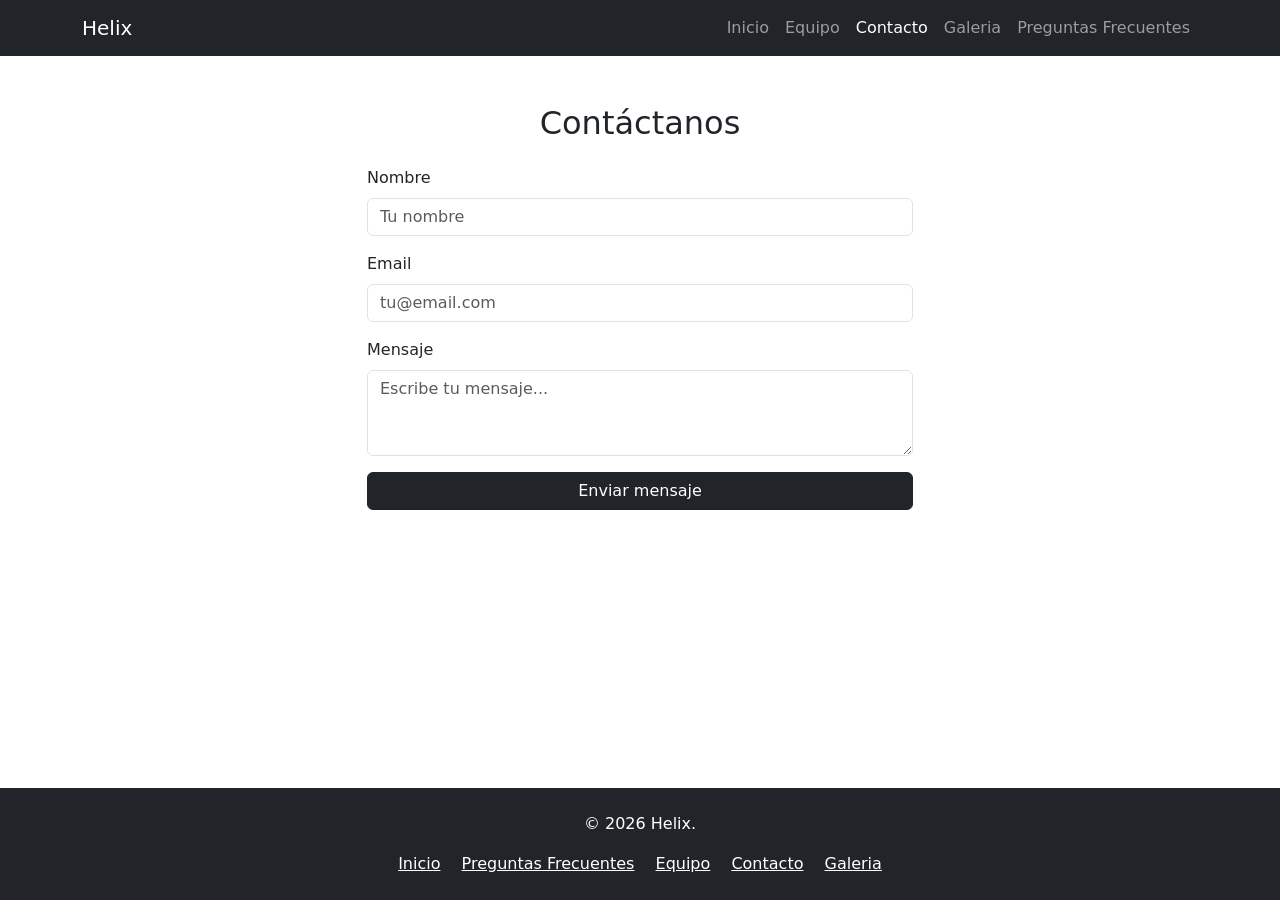
==== contacto.html @ b9b84ae5 "Adicion de pagina de contacto" ====
<!DOCTYPE html>
<html lang="es">
<head>
    <meta charset="UTF-8">
    <meta name="viewport" content="width=device-width, initial-scale=1.0">
    <title>Helix - Contacto</title>
    <link href="https://cdn.jsdelivr.net/npm/bootstrap@5.3.3/dist/css/bootstrap.min.css" rel="stylesheet">
    <link href="estilos.css" rel="stylesheet">
</head>
<body>
    <nav class="navbar navbar-expand-lg navbar-dark bg-dark">
        <div class="container">
            <a class="navbar-brand" href="index.html">Helix</a>
            <button class="navbar-toggler" type="button" data-bs-toggle="collapse" data-bs-target="#menuNavbar">
                <span class="navbar-toggler-icon"></span>
            </button>
            <div class="collapse navbar-collapse" id="menuNavbar">
                <ul class="navbar-nav ms-auto">
                    <li class="nav-item"><a class="nav-link" href="index.html">Inicio</a></li>
                    <li class="nav-item"><a class="nav-link" href="equipo.html">Equipo</a></li>
                    <li class="nav-item"><a class="nav-link active" href="contacto.html">Contacto</a></li>
                    <li class="nav-item"><a class="nav-link" href="index.html">Galeria</a></li>
                    <li class="nav-item"><a class="nav-link" href="equipo.html">Preguntas Frecuentes</a></li>
                    
            </ul>
            </div>
        </div>
    </nav>

    <main>
        <section class="container my-5">
            <h2 class="text-center mb-4">Contáctanos</h2>
            <div class="row justify-content-center">
                <div class="col-md-6">
                    <div class="mb-3">
                        <label for="nombre" class="form-label">Nombre</label>
                        <input type="text" class="form-control" id="nombre" placeholder="Tu nombre">
                    </div>
                    <div class="mb-3">
                        <label for="email" class="form-label">Email</label>
                        <input type="email" class="form-control" id="email" placeholder="tu@email.com">
                    </div>
                    <div class="mb-3">
                        <label for="mensaje" class="form-label">Mensaje</label>
                        <textarea class="form-control" id="mensaje" rows="3" placeholder="Escribe tu mensaje..."></textarea>
                    </div>
                    <button type="button" class="btn btn-dark w-100">Enviar mensaje</button>
                </div>
            </div>
        </section>
    </main>
<footer class="bg-dark text-white text-center py-4">
 <div class="container">
   <p>© 2026 Helix.</p>
   <div>
     <a href="" class="text-white mx-2">Inicio</a>
     <a href="" class="text-white mx-2">Preguntas Frecuentes</a>
     <a href="" class="text-white mx-2">Equipo</a>
     <a href="" class="text-white mx-2">Contacto</a>
     <a href="" class="text-white mx-2">Galeria</a>
   </div>
 </div>
</footer>
</body>
</html>
---- estilos.css ----
body {
    min-height: 100vh;
    display: flex;
    flex-direction: column;
}

main {
    flex-grow: 1;
}

.card {
    transition: transform 0.3s ease, box-shadow 0.3s ease;
}

.card:hover {
    transform: translateY(-8px);
    box-shadow: 0 8px 20px rgba(0, 0, 0, 0.15);
}
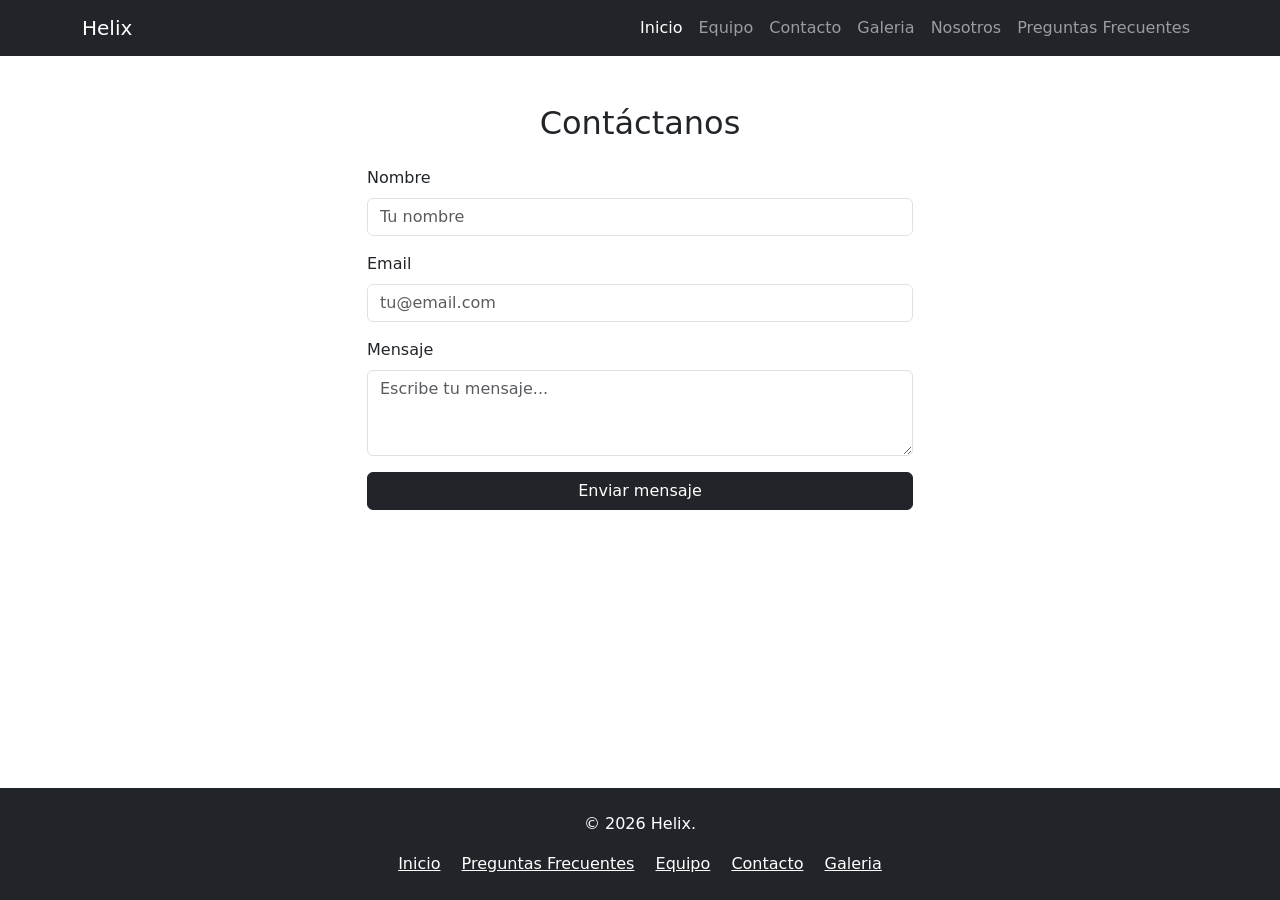
==== commit cf917de6: "Nosotros listo" ====
--- a/contacto.html
+++ b/contacto.html
@@ -1,5 +1,6 @@
 <!DOCTYPE html>
 <html lang="es">
+
 <head>
     <meta charset="UTF-8">
     <meta name="viewport" content="width=device-width, initial-scale=1.0">
@@ -7,6 +8,7 @@
     <link href="https://cdn.jsdelivr.net/npm/bootstrap@5.3.3/dist/css/bootstrap.min.css" rel="stylesheet">
     <link href="estilos.css" rel="stylesheet">
 </head>
+
 <body>
     <nav class="navbar navbar-expand-lg navbar-dark bg-dark">
         <div class="container">
@@ -16,13 +18,13 @@
             </button>
             <div class="collapse navbar-collapse" id="menuNavbar">
                 <ul class="navbar-nav ms-auto">
-                    <li class="nav-item"><a class="nav-link" href="index.html">Inicio</a></li>
-                    <li class="nav-item"><a class="nav-link" href="equipo.html">Equipo</a></li>
-                    <li class="nav-item"><a class="nav-link active" href="contacto.html">Contacto</a></li>
+                    <li class="nav-item"><a class="nav-link active" href="index.html">Inicio</a></li>
+                    <li class="nav-item"><a class="nav-link " href="equipo.html">Equipo</a></li>
+                    <li class="nav-item"><a class="nav-link" href="contacto.html">Contacto</a></li>
                     <li class="nav-item"><a class="nav-link" href="index.html">Galeria</a></li>
+                    <li class="nav-item"><a class="nav-link" href="nosotros.html">Nosotros</a></li>
                     <li class="nav-item"><a class="nav-link" href="equipo.html">Preguntas Frecuentes</a></li>
-                    
-            </ul>
+                </ul>
             </div>
         </div>
     </nav>
@@ -42,24 +44,26 @@
                     </div>
                     <div class="mb-3">
                         <label for="mensaje" class="form-label">Mensaje</label>
-                        <textarea class="form-control" id="mensaje" rows="3" placeholder="Escribe tu mensaje..."></textarea>
+                        <textarea class="form-control" id="mensaje" rows="3"
+                            placeholder="Escribe tu mensaje..."></textarea>
                     </div>
                     <button type="button" class="btn btn-dark w-100">Enviar mensaje</button>
                 </div>
             </div>
         </section>
     </main>
-<footer class="bg-dark text-white text-center py-4">
- <div class="container">
-   <p>© 2026 Helix.</p>
-   <div>
-     <a href="" class="text-white mx-2">Inicio</a>
-     <a href="" class="text-white mx-2">Preguntas Frecuentes</a>
-     <a href="" class="text-white mx-2">Equipo</a>
-     <a href="" class="text-white mx-2">Contacto</a>
-     <a href="" class="text-white mx-2">Galeria</a>
-   </div>
- </div>
-</footer>
+    <footer class="bg-dark text-white text-center py-4">
+        <div class="container">
+            <p>© 2026 Helix.</p>
+            <div>
+                <a href="" class="text-white mx-2">Inicio</a>
+                <a href="" class="text-white mx-2">Preguntas Frecuentes</a>
+                <a href="" class="text-white mx-2">Equipo</a>
+                <a href="" class="text-white mx-2">Contacto</a>
+                <a href="" class="text-white mx-2">Galeria</a>
+            </div>
+        </div>
+    </footer>
 </body>
+
 </html>
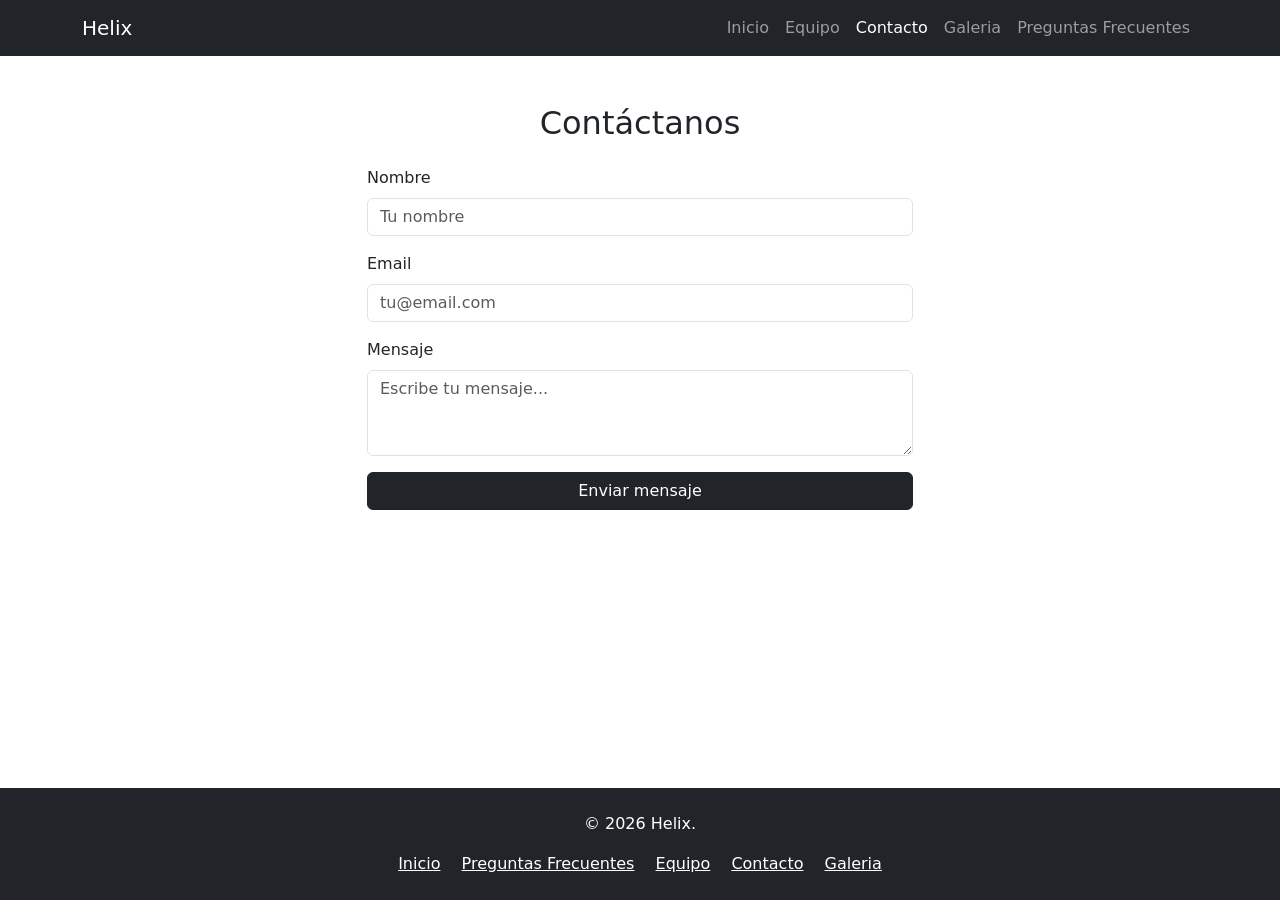
==== commit 009684af: "Correccion en link en navbar" ====
--- a/contacto.html
+++ b/contacto.html
@@ -1,6 +1,5 @@
 <!DOCTYPE html>
 <html lang="es">
-
 <head>
     <meta charset="UTF-8">
     <meta name="viewport" content="width=device-width, initial-scale=1.0">
@@ -8,7 +7,6 @@
     <link href="https://cdn.jsdelivr.net/npm/bootstrap@5.3.3/dist/css/bootstrap.min.css" rel="stylesheet">
     <link href="estilos.css" rel="stylesheet">
 </head>
-
 <body>
     <nav class="navbar navbar-expand-lg navbar-dark bg-dark">
         <div class="container">
@@ -18,13 +16,13 @@
             </button>
             <div class="collapse navbar-collapse" id="menuNavbar">
                 <ul class="navbar-nav ms-auto">
-                    <li class="nav-item"><a class="nav-link active" href="index.html">Inicio</a></li>
-                    <li class="nav-item"><a class="nav-link " href="equipo.html">Equipo</a></li>
-                    <li class="nav-item"><a class="nav-link" href="contacto.html">Contacto</a></li>
+                    <li class="nav-item"><a class="nav-link" href="index.html">Inicio</a></li>
+                    <li class="nav-item"><a class="nav-link" href="equipo.html">Equipo</a></li>
+                    <li class="nav-item"><a class="nav-link active" href="contacto.html">Contacto</a></li>
                     <li class="nav-item"><a class="nav-link" href="index.html">Galeria</a></li>
-                    <li class="nav-item"><a class="nav-link" href="nosotros.html">Nosotros</a></li>
-                    <li class="nav-item"><a class="nav-link" href="equipo.html">Preguntas Frecuentes</a></li>
-                </ul>
+                    <li class="nav-item"><a class="nav-link" href="preguntasFrecuentes.html">Preguntas Frecuentes</a></li>
+                    
+            </ul>
             </div>
         </div>
     </nav>
@@ -44,26 +42,24 @@
                     </div>
                     <div class="mb-3">
                         <label for="mensaje" class="form-label">Mensaje</label>
-                        <textarea class="form-control" id="mensaje" rows="3"
-                            placeholder="Escribe tu mensaje..."></textarea>
+                        <textarea class="form-control" id="mensaje" rows="3" placeholder="Escribe tu mensaje..."></textarea>
                     </div>
                     <button type="button" class="btn btn-dark w-100">Enviar mensaje</button>
                 </div>
             </div>
         </section>
     </main>
-    <footer class="bg-dark text-white text-center py-4">
-        <div class="container">
-            <p>© 2026 Helix.</p>
-            <div>
-                <a href="" class="text-white mx-2">Inicio</a>
-                <a href="" class="text-white mx-2">Preguntas Frecuentes</a>
-                <a href="" class="text-white mx-2">Equipo</a>
-                <a href="" class="text-white mx-2">Contacto</a>
-                <a href="" class="text-white mx-2">Galeria</a>
-            </div>
-        </div>
-    </footer>
+<footer class="bg-dark text-white text-center py-4">
+ <div class="container">
+   <p>© 2026 Helix.</p>
+   <div>
+     <a href="" class="text-white mx-2">Inicio</a>
+     <a href="" class="text-white mx-2">Preguntas Frecuentes</a>
+     <a href="" class="text-white mx-2">Equipo</a>
+     <a href="" class="text-white mx-2">Contacto</a>
+     <a href="" class="text-white mx-2">Galeria</a>
+   </div>
+ </div>
+</footer>
 </body>
-
 </html>
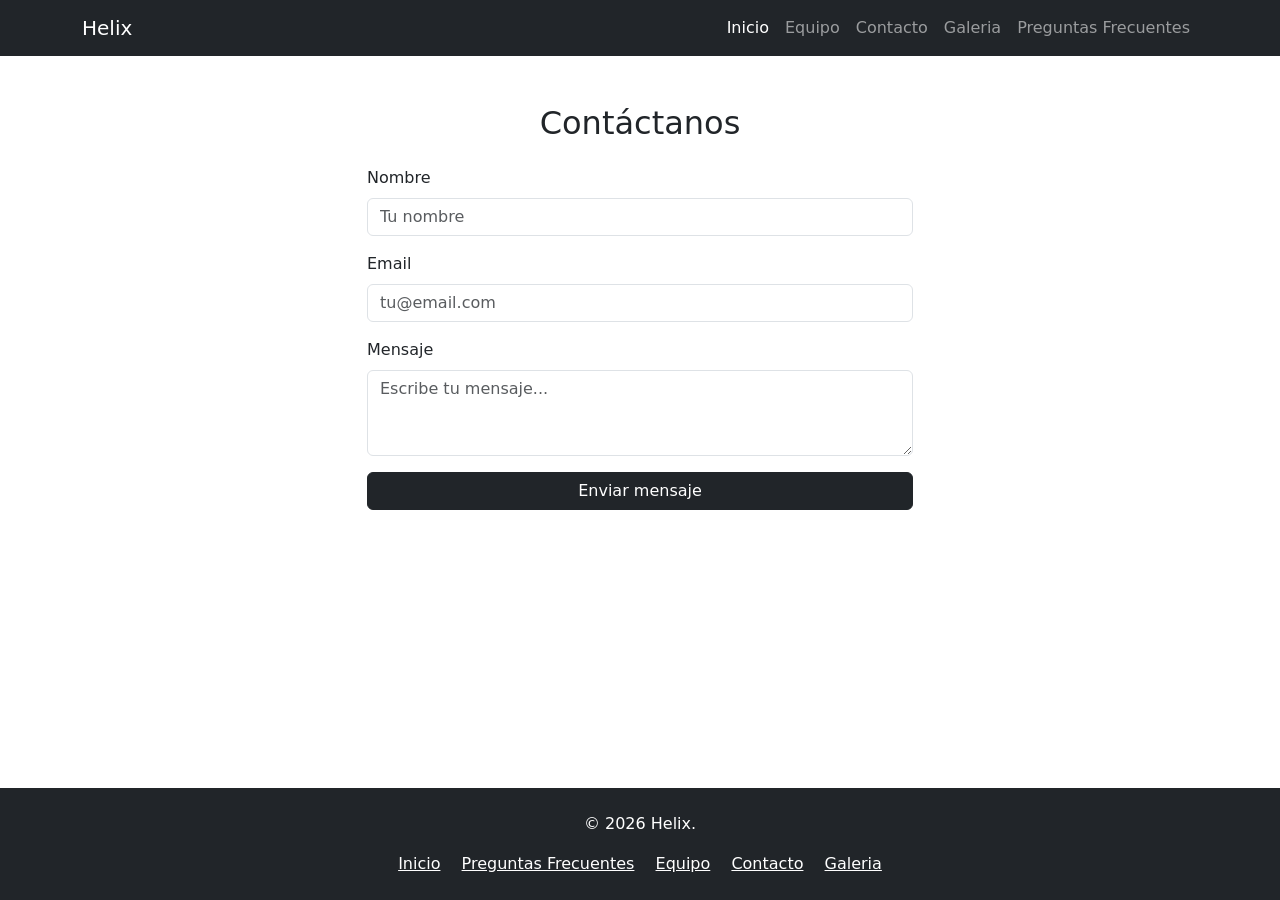
==== commit cfc3e580: "correccion" ====
--- a/contacto.html
+++ b/contacto.html
@@ -1,5 +1,6 @@
 <!DOCTYPE html>
 <html lang="es">
+
 <head>
     <meta charset="UTF-8">
     <meta name="viewport" content="width=device-width, initial-scale=1.0">
@@ -7,6 +8,7 @@
     <link href="https://cdn.jsdelivr.net/npm/bootstrap@5.3.3/dist/css/bootstrap.min.css" rel="stylesheet">
     <link href="estilos.css" rel="stylesheet">
 </head>
+
 <body>
     <nav class="navbar navbar-expand-lg navbar-dark bg-dark">
         <div class="container">
@@ -16,9 +18,9 @@
             </button>
             <div class="collapse navbar-collapse" id="menuNavbar">
                 <ul class="navbar-nav ms-auto">
-                    <li class="nav-item"><a class="nav-link" href="index.html">Inicio</a></li>
-                    <li class="nav-item"><a class="nav-link" href="equipo.html">Equipo</a></li>
-                    <li class="nav-item"><a class="nav-link active" href="contacto.html">Contacto</a></li>
+                    <li class="nav-item"><a class="nav-link active" href="index.html">Inicio</a></li>
+                    <li class="nav-item"><a class="nav-link " href="equipo.html">Equipo</a></li>
+                    <li class="nav-item"><a class="nav-link" href="contacto.html">Contacto</a></li>
                     <li class="nav-item"><a class="nav-link" href="index.html">Galeria</a></li>
                     <li class="nav-item"><a class="nav-link" href="preguntasFrecuentes.html">Preguntas Frecuentes</a></li>
                     
@@ -42,24 +44,26 @@
                     </div>
                     <div class="mb-3">
                         <label for="mensaje" class="form-label">Mensaje</label>
-                        <textarea class="form-control" id="mensaje" rows="3" placeholder="Escribe tu mensaje..."></textarea>
+                        <textarea class="form-control" id="mensaje" rows="3"
+                            placeholder="Escribe tu mensaje..."></textarea>
                     </div>
                     <button type="button" class="btn btn-dark w-100">Enviar mensaje</button>
                 </div>
             </div>
         </section>
     </main>
-<footer class="bg-dark text-white text-center py-4">
- <div class="container">
-   <p>© 2026 Helix.</p>
-   <div>
-     <a href="" class="text-white mx-2">Inicio</a>
-     <a href="" class="text-white mx-2">Preguntas Frecuentes</a>
-     <a href="" class="text-white mx-2">Equipo</a>
-     <a href="" class="text-white mx-2">Contacto</a>
-     <a href="" class="text-white mx-2">Galeria</a>
-   </div>
- </div>
-</footer>
+    <footer class="bg-dark text-white text-center py-4">
+        <div class="container">
+            <p>© 2026 Helix.</p>
+            <div>
+                <a href="" class="text-white mx-2">Inicio</a>
+                <a href="" class="text-white mx-2">Preguntas Frecuentes</a>
+                <a href="" class="text-white mx-2">Equipo</a>
+                <a href="" class="text-white mx-2">Contacto</a>
+                <a href="" class="text-white mx-2">Galeria</a>
+            </div>
+        </div>
+    </footer>
 </body>
+
 </html>
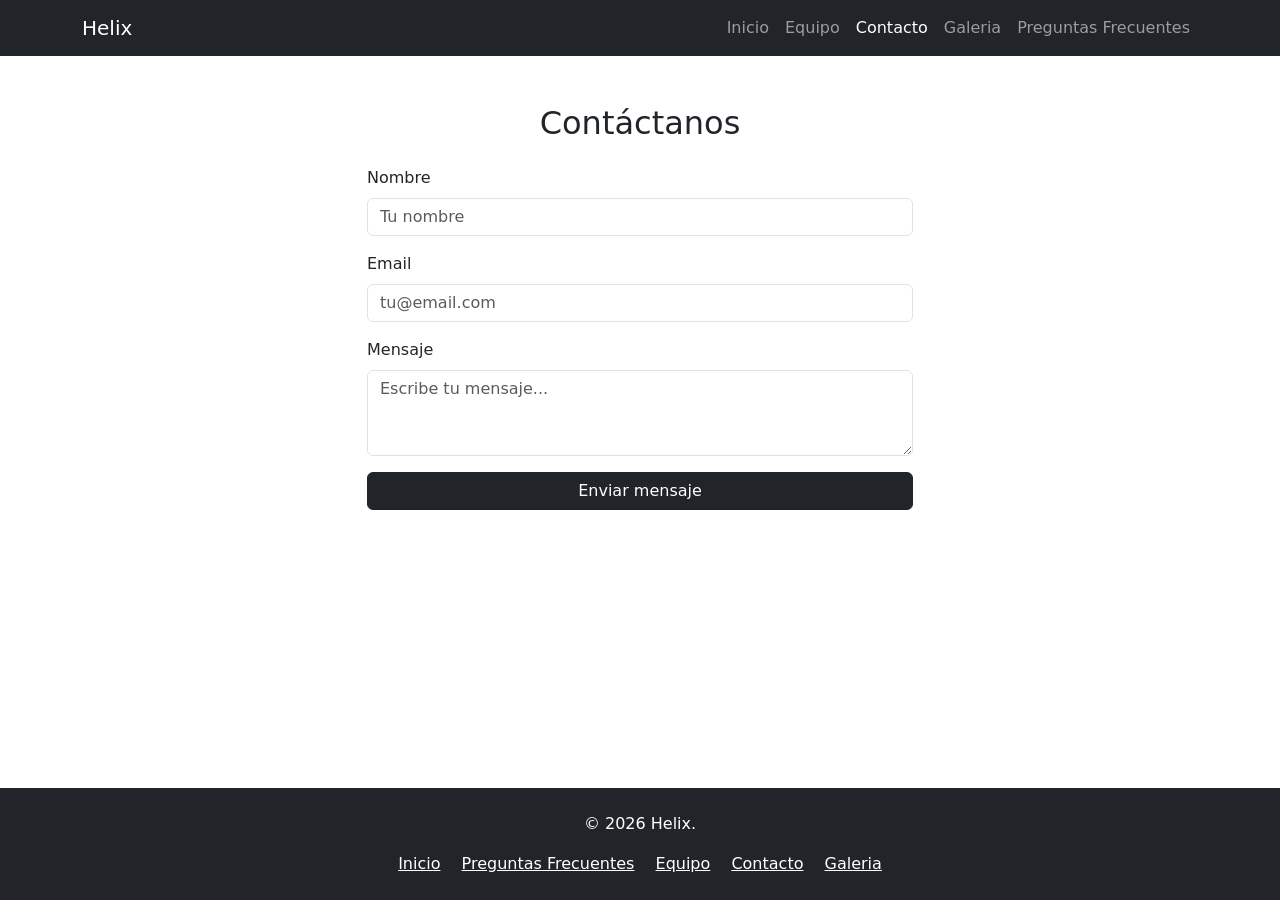
==== commit 1460b988: "correccion" ====
--- a/contacto.html
+++ b/contacto.html
@@ -18,9 +18,9 @@
             </button>
             <div class="collapse navbar-collapse" id="menuNavbar">
                 <ul class="navbar-nav ms-auto">
-                    <li class="nav-item"><a class="nav-link active" href="index.html">Inicio</a></li>
-                    <li class="nav-item"><a class="nav-link " href="equipo.html">Equipo</a></li>
-                    <li class="nav-item"><a class="nav-link" href="contacto.html">Contacto</a></li>
+                    <li class="nav-item"><a class="nav-link" href="index.html">Inicio</a></li>
+                    <li class="nav-item"><a class="nav-link" href="equipo.html">Equipo</a></li>
+                    <li class="nav-item"><a class="nav-link active"  href="contacto.html">Contacto</a></li>
                     <li class="nav-item"><a class="nav-link" href="index.html">Galeria</a></li>
                     <li class="nav-item"><a class="nav-link" href="preguntasFrecuentes.html">Preguntas Frecuentes</a></li>
                     
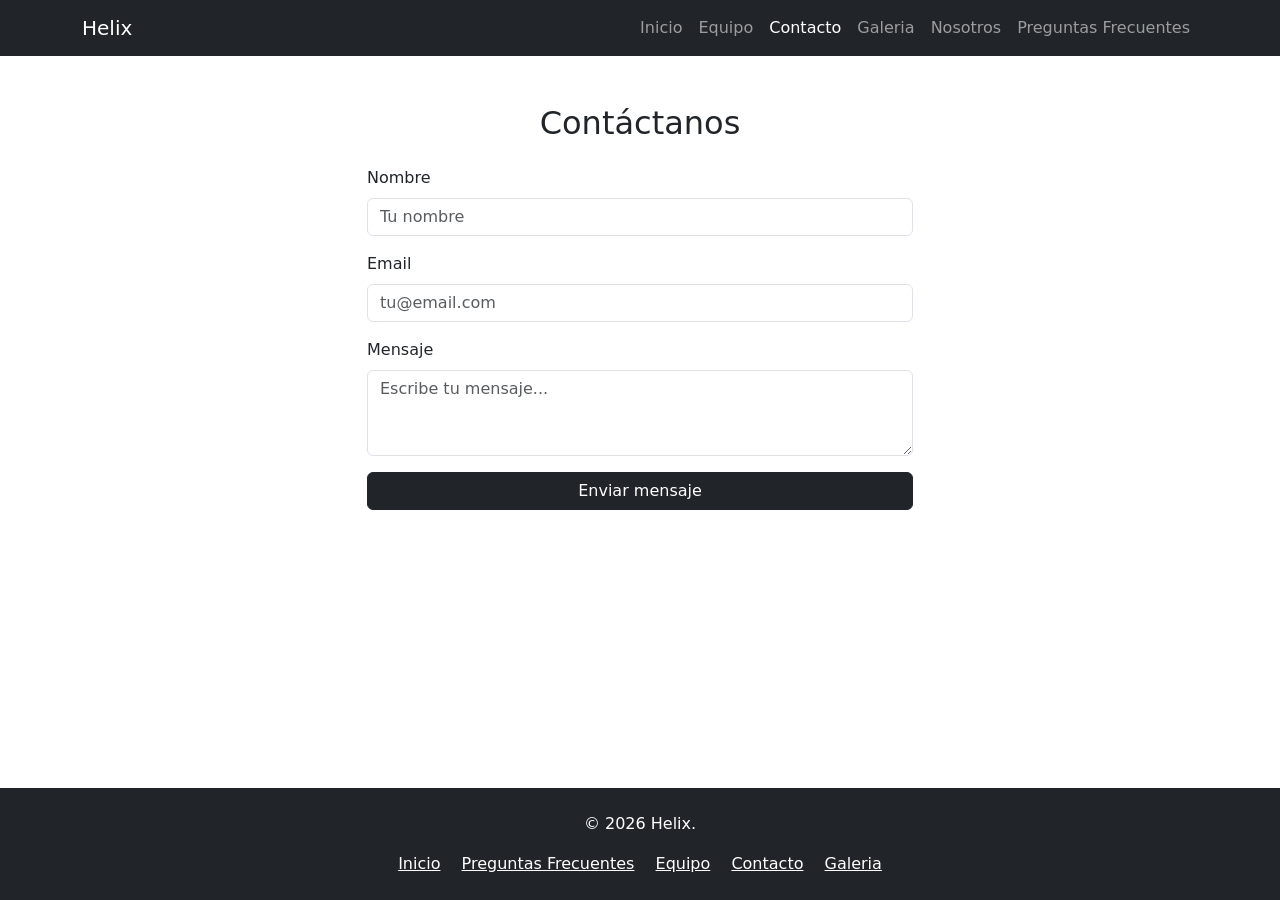
==== commit 18fac7af: "commit final" ====
--- a/contacto.html
+++ b/contacto.html
@@ -22,6 +22,7 @@
                     <li class="nav-item"><a class="nav-link" href="equipo.html">Equipo</a></li>
                     <li class="nav-item"><a class="nav-link active"  href="contacto.html">Contacto</a></li>
                     <li class="nav-item"><a class="nav-link" href="index.html">Galeria</a></li>
+                    <li class="nav-item"><a class="nav-link" href="nosotros.html">Nosotros</a></li>
                     <li class="nav-item"><a class="nav-link" href="preguntasFrecuentes.html">Preguntas Frecuentes</a></li>
                     
             </ul>
